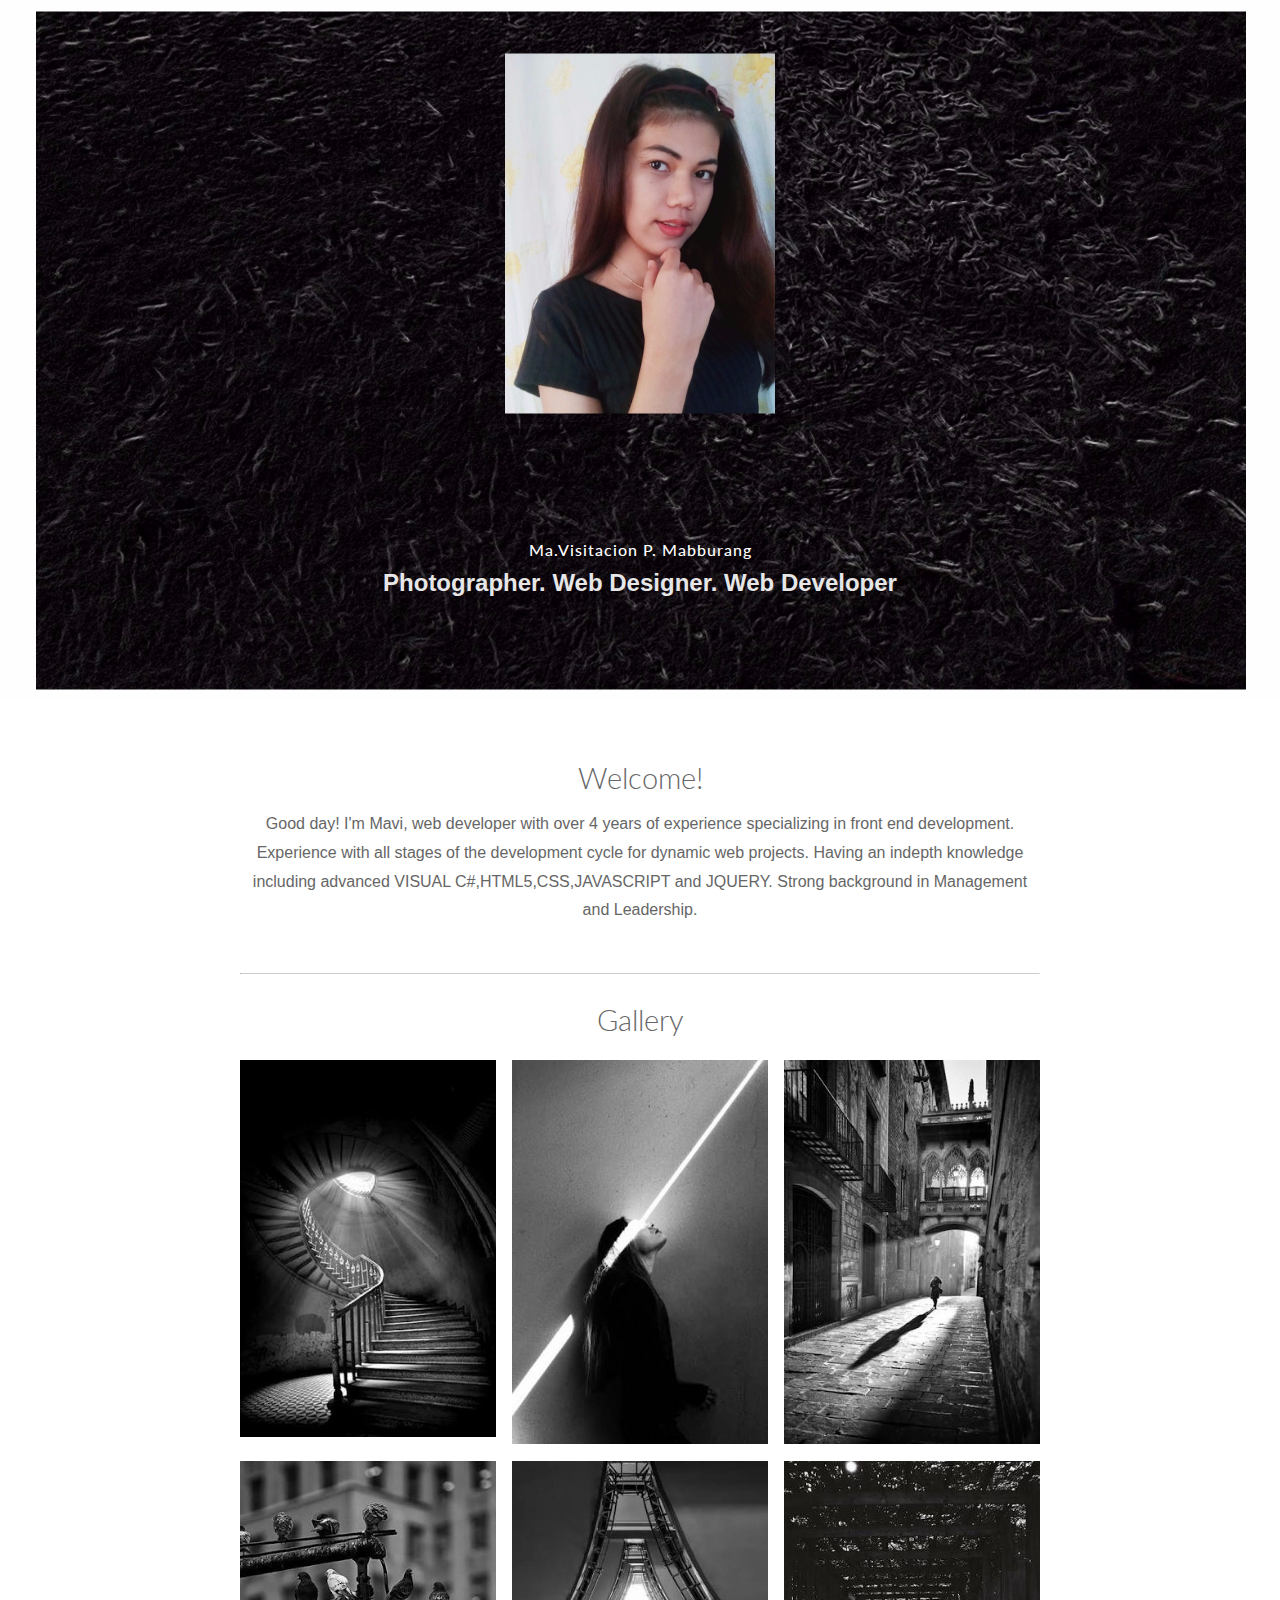
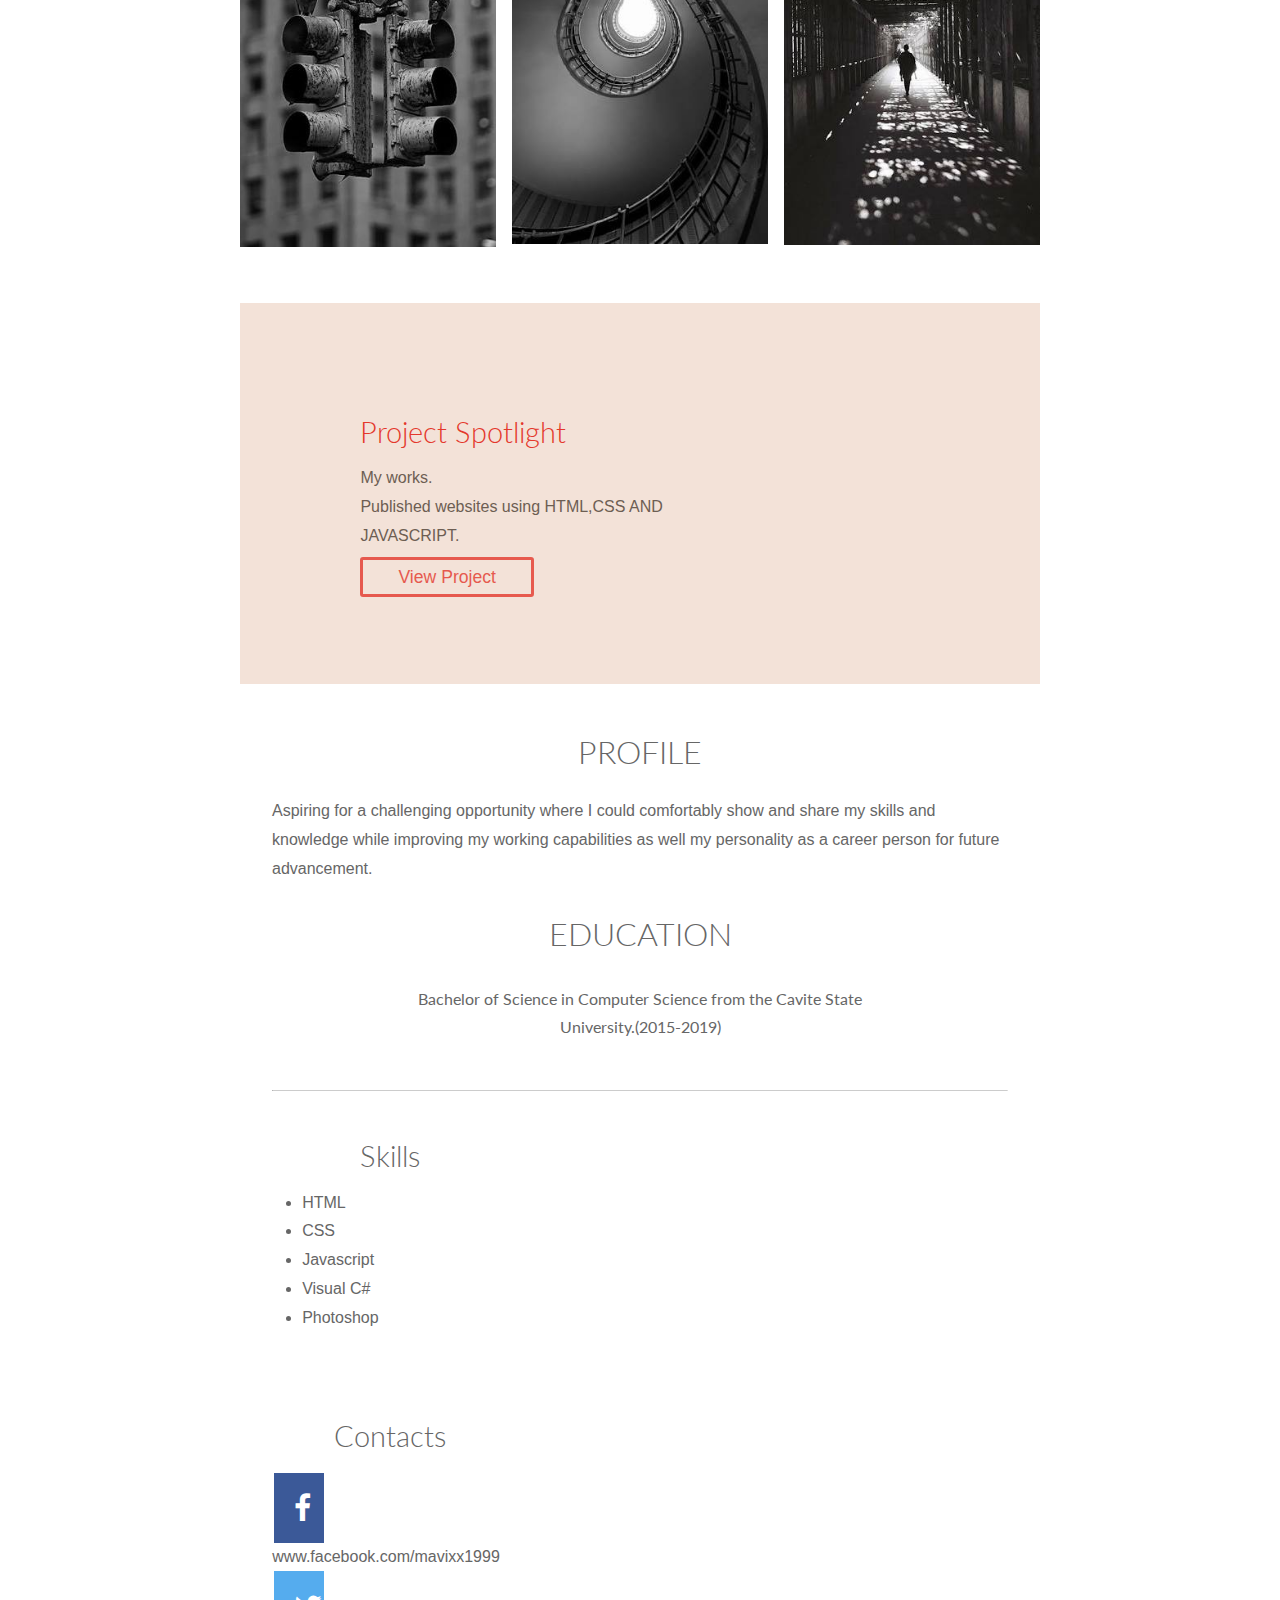
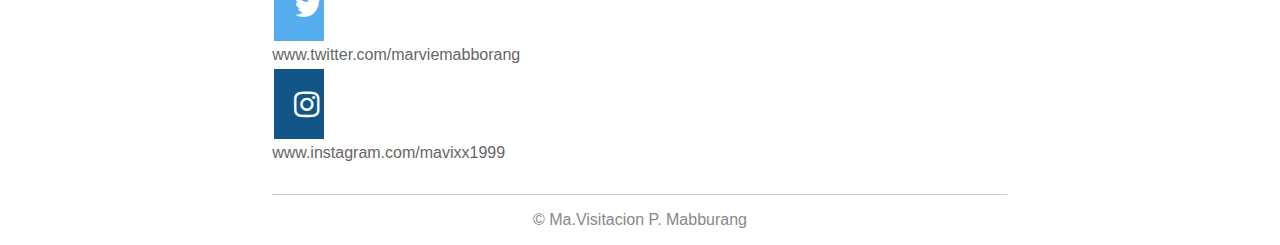
==== docs/index.html @ 079602b8 "Add files via upload" ====
<!DOCTYPE html>
<html lang="en">
<head>
	<meta charset="utf-8" />
	<title>Resume</title>
	<meta name="viewport" content="width=device-width, initial-scale=1.0"/>
	<!--Custom fonts. To improve load times, remove this and update the h1 styling in style.css--> 
	<link href='http://fonts.googleapis.com/css?family=Lato:300,700' rel='stylesheet' type='text/css'>
<link rel="stylesheet" href="https://cdnjs.cloudflare.com/ajax/libs/font-awesome/4.7.0/css/font-awesome.min.css">
	<!-- stylesheets -->
	<link rel="stylesheet" href="style.css" type="text/css" />
	<!-- favicon -->
	<link rel="shortcut icon" href="img/favicon.ico">
	
</head>
<style>
.fa {
  padding: 20px;
  font-size: 30px;
  width: 50px;
  text-align: center;
  text-decoration: none;
  margin: 5px 2px;
}

.fa:hover {
    opacity: 0.7;
}

.fa-facebook {
  background: #3B5998;
  color: white;
}

.fa-twitter {
  background: #55ACEE;
  color: white;
}

.fa-instagram {
  background: #125688;
  color: white;
}
</style>
<body>
	
	<!-- Header-->
	<header>
		<h1 style="font-size:100%;">Ma.Visitacion P. Mabburang</h1>
		<p><strong>Photographer. Web Designer. Web Developer</strong></p>
	</header>
	
	<div class="container">
		
		<!-- Introduction-->
		<section class="center">
			<h1>Welcome!</h1>
			<p>Good day! I'm Mavi, web developer with over 4 years of experience specializing in front end development. Experience with all stages of the development cycle for dynamic web projects. Having an indepth knowledge including advanced VISUAL C#,HTML5,CSS,JAVASCRIPT and JQUERY. Strong background in Management and Leadership. 
			</p>
		</section>
		
		<hr>
		
		<!-- Gallery Block-->
		<section class="gallery">
			<h1 class="center">Gallery</h1>
			<div class="row">
				<a href="#"><img src="img/1.jpg" class="grid-2"></a>
				<a href="#"><img src="img/2.jpg" class="grid-2"></a>
				<a href="#"><img src="img/3.jpg" class="grid-2"></a>
				<a href="#"><img src="img/4.jpg" class="grid-2"></a>
				<a href="#"><img src="img/5.jpg" class="grid-2"></a>
				<a href="#"><img src="img/6.jpg" class="grid-2"></a>
			</div>
		</section>
	
	<!-- Spotlight -->
	<section class="spotlight">
		<div class="container">
			<div class="row">
				<div class="grid-4">
				</div>
				<div class="grid-4">
					<h1>Project Spotlight</h1>
					<p style="font-size:100%;">My works.</br> Published websites using HTML,CSS AND JAVASCRIPT.</p>
					<a href="2.html">View Project</a>

				</div>
			</div>
		</div>
	</section>
	
	
	<!-- New container-->
	<div class="container">
		<section class="Profile">	
			<center><h2 style="font-size:200%;">PROFILE</h2></center>
			<p> Aspiring for a challenging opportunity where I could comfortably show and share my skills and knowledge while improving my working capabilities as well my personality as a career person for future advancement.</p>
		</section>
	
		<section class="education">	
			<h2 style="font-size:200%;">EDUCATION</h2>
			<p>Bachelor of Science in Computer Science from the Cavite State University.(2015-2019)</p>
		</section>
		<hr>
		
		<section>
			<!--List of skills-->
			<div class="row">
				<div class="grid-2">
					<center><h1>Skills</h1></center>
					<ul>
						<li>HTML</li>
						<li>CSS</li>
						<li>Javascript</li>
						<li>Visual C#</li>
						<li>Photoshop</li>
					</ul>
				</br></br></br>
				<center><h1>Contacts</h1></center>
<a href="#" class="fa fa-facebook"></a>www.facebook.com/mavixx1999</br>
<a href="#" class="fa fa-twitter"></a>www.twitter.com/marviemabborang</br>
<a href="#" class="fa fa-instagram"></a>www.instagram.com/mavixx1999</a></br>
      
           </div>
			</div>
		</section>
		<section>
		
		
		
		<!--Footer-->
		<footer class="center">
			<hr>
			<span>&copy; Ma.Visitacion P. Mabburang</span>
		</footer>
		
	</div><!-- End Container -->
	
</body>
</html>
---- docs/style.css ----
*, *:before, *:after {
  -moz-box-sizing: border-box; -webkit-box-sizing: border-box; box-sizing: border-box;
}
 
body {
  font: 100% sans-serif;
  margin: 0em;
  background-color: #fff;
  color: #666;
}

h1, h2, h3 {
  font-family: 'Lato', sans-serif;
  font-weight: 300;
}

a {
  color: #3d6dbe;
  text-decoration: none;
}

a:focus,
a:hover {
  color: #6594e0;
}

p {
  font-size: 1em;
  line-height: 1.8;
  margin-top: 0em;
}

img {
  max-width: 100%;
}

hr {
  border-top: 1px solid #ccc;
  border-bottom: none;
  margin-top: 3em;
  margin-bottom: 2em;
}

header {
  background-color: #999;
  background-image: url(img/background.jpg);
  background-repeat: no-repeat;
  background-position: center center;
  -webkit-background-size: cover;
  -moz-background-size: cover;
  -o-background-size: cover;
  background-size: cover;
  margin-bottom: 4em;
  text-align: center;
  height: 500px;
 
}

header h1 {
  color: white;
  font-size: 2em;
  margin: 0;
  letter-spacing: 1px;
  opacity: 1;
  text-shadow: 0 3px 0 rgba(0,0,0, 0.5);
  position: relative;
  top: 170px;
  font-weight: 500;
}

header p {
  color: #fff;
  font-size: 1.1em;
  padding-bottom: 1.3em;
  padding-top: .5em;
  opacity: .9;
  position: relative;
  top: 360px;
}

section h1 {
  font-size: 1.8em;
  line-height: 1em;
  margin-bottom: .6em;
}

/* Same font-size and line-height as p element */
section ul li, section ol li {
  font-size: 1em;
  margin-left: -10px;
  line-height: 1.8;
}

footer {
  margin-bottom: 1em;
  color: #888;
}

footer hr {
  margin-top: 2em;
  margin-bottom: 1em;
}

.center {
  text-align: center;
}

@media screen and (min-width: 50em) {
  header {
    height: 700px;
  }
  
  header h1 {
    font-size: 3.2em;
    top: 540px;
  }
  
  header p {
    top: 530px;
    font-size: 1.5em;
  }
}


/* ------------------- Grid -------------------*/

.container {
  max-width: 50em;
  width:92%;
  margin-right: auto;
  margin-left: auto;
}

.row {
  clear: both;
  margin-right: -1%;
  margin-left:  -1%;
  
}

.row:before,
.row:after {
    content: " "; /* 1 */
    display: table; /* 2 */
}

.row:after {
    clear: both;
}

/**
 * For IE 6/7 only
 */
.row {
  *zoom: 1;
}

.grid-1,
.grid-2,
.grid-3,
.grid-4,
.grid-5,
.grid-6 {
  float: left;
  width:100%;
  padding: 0 1%;
  margin-left: auto;
  margin-right: auto;
}

@media screen and (min-width: 40em) {
  .grid-1 { width: 16.6666666%; }
  .grid-2 { width: 33.3333333%; }
  .grid-3 { width: 50%; }
  .grid-4 { width: 66.6666666%; }
  .grid-5 { width: 83.3333333%; }
  .grid-6 { width: 100%; }

}

/* -------------------Custom Blocks----------------- */

/* Gallery */

.gallery [class*="grid-2"], .gallery [class*="grid-3"]  {
  margin-bottom: 1%;
  margin-top: 1%;
  width: 50%;
}

.gallery a img {
  -webkit-transform: translateZ(0); /* Fix chrome pixel shift */
  transition: opacity .2s ease;
  opacity: 1;
}

.gallery a img:hover {
  opacity: .8;
}

@media screen and (min-width: 40em) {
  .gallery .grid-2 {
    width: 33.3333333%;
  }
}


/* Experience */
.experience [class*="row"] {
  border-bottom: dotted 1px #ccc;
  padding-top: 1em;
  padding-bottom: 1em;
}

.experience h2 {
  margin-bottom: 0;
}

.experience h2, .experience p {
  text-align: center;
}

.experience [class*="row"]:last-of-type {
  border: none;
}

@media screen and (min-width: 40em) {
  .experience h2, .experience p {
    text-align: left;
  }
}


/* Education Block */
.education {
  font-family: "Lato", sans-serif;
  line-height: 1.5;
  margin-bottom: 0;
  text-align: center;
  margin: 0 auto;
}

@media screen and (min-width: 40em) {
  .education {
    width: 70%;
  }
}


/* Testimonials */
.testimonial {
  text-align: center;
  margin-bottom: 30px;
}

.testimonial img {
  height: 4em;
  border-radius: 3px;
  margin-left: auto;
  margin-right: auto;
  display: block;
  margin-top: 40px;
}

.testimonial p {
  font-style: italic;
  color: #888;
  margin-top:  -15px;
}

/* Spotlight */
.spotlight {
  background-color: #f3e2d8;
  padding: 3em 1em;
  margin-top: 3em;
  margin-bottom: 3em;
  text-align: center;
}

.spotlight img {
  width: 60%;
  max-width: 250px;
  margin-left: auto;
  margin-right: auto;
  display: block;
}

.spotlight h1 {
  color: #e4382c;
}

.spotlight p {
  color: #6d5e53;
  font-size: 1.1em;
}

.spotlight a {
  background-color: transparent;
  border: 3px solid #e4382c;
  padding: 7px 35px;
  border-radius: 3px;
  color: #e4382c;
  font-size: 1.1em;
  opacity: .8;
  margin-bottom: 10px;
}

.spotlight a:hover {
  opacity: 1;
  cursor: pointer;
}

@media screen and (min-width: 40em) {
  .spotlight {
    padding: 6em;
    text-align: left;
  }
  
  .spotlight h1, .spotlight p {
    text-align: left;
  }
  
}
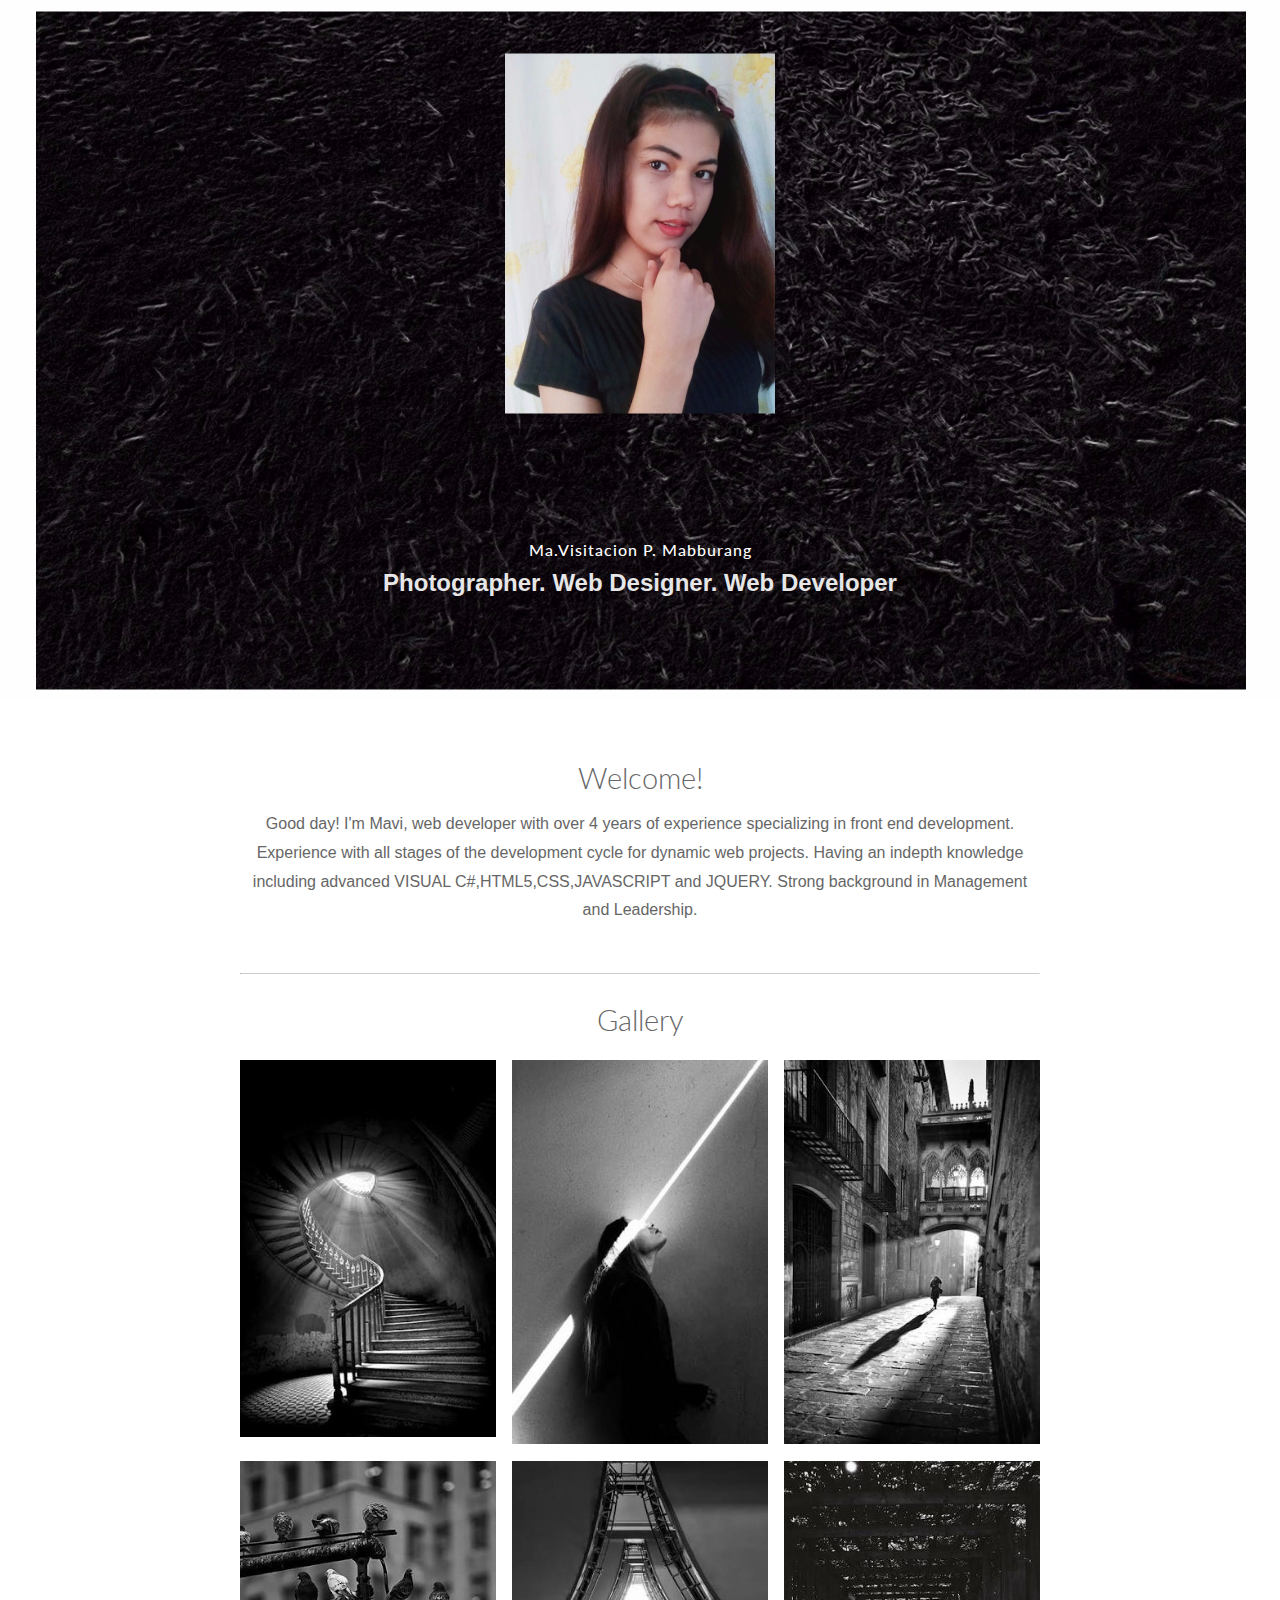
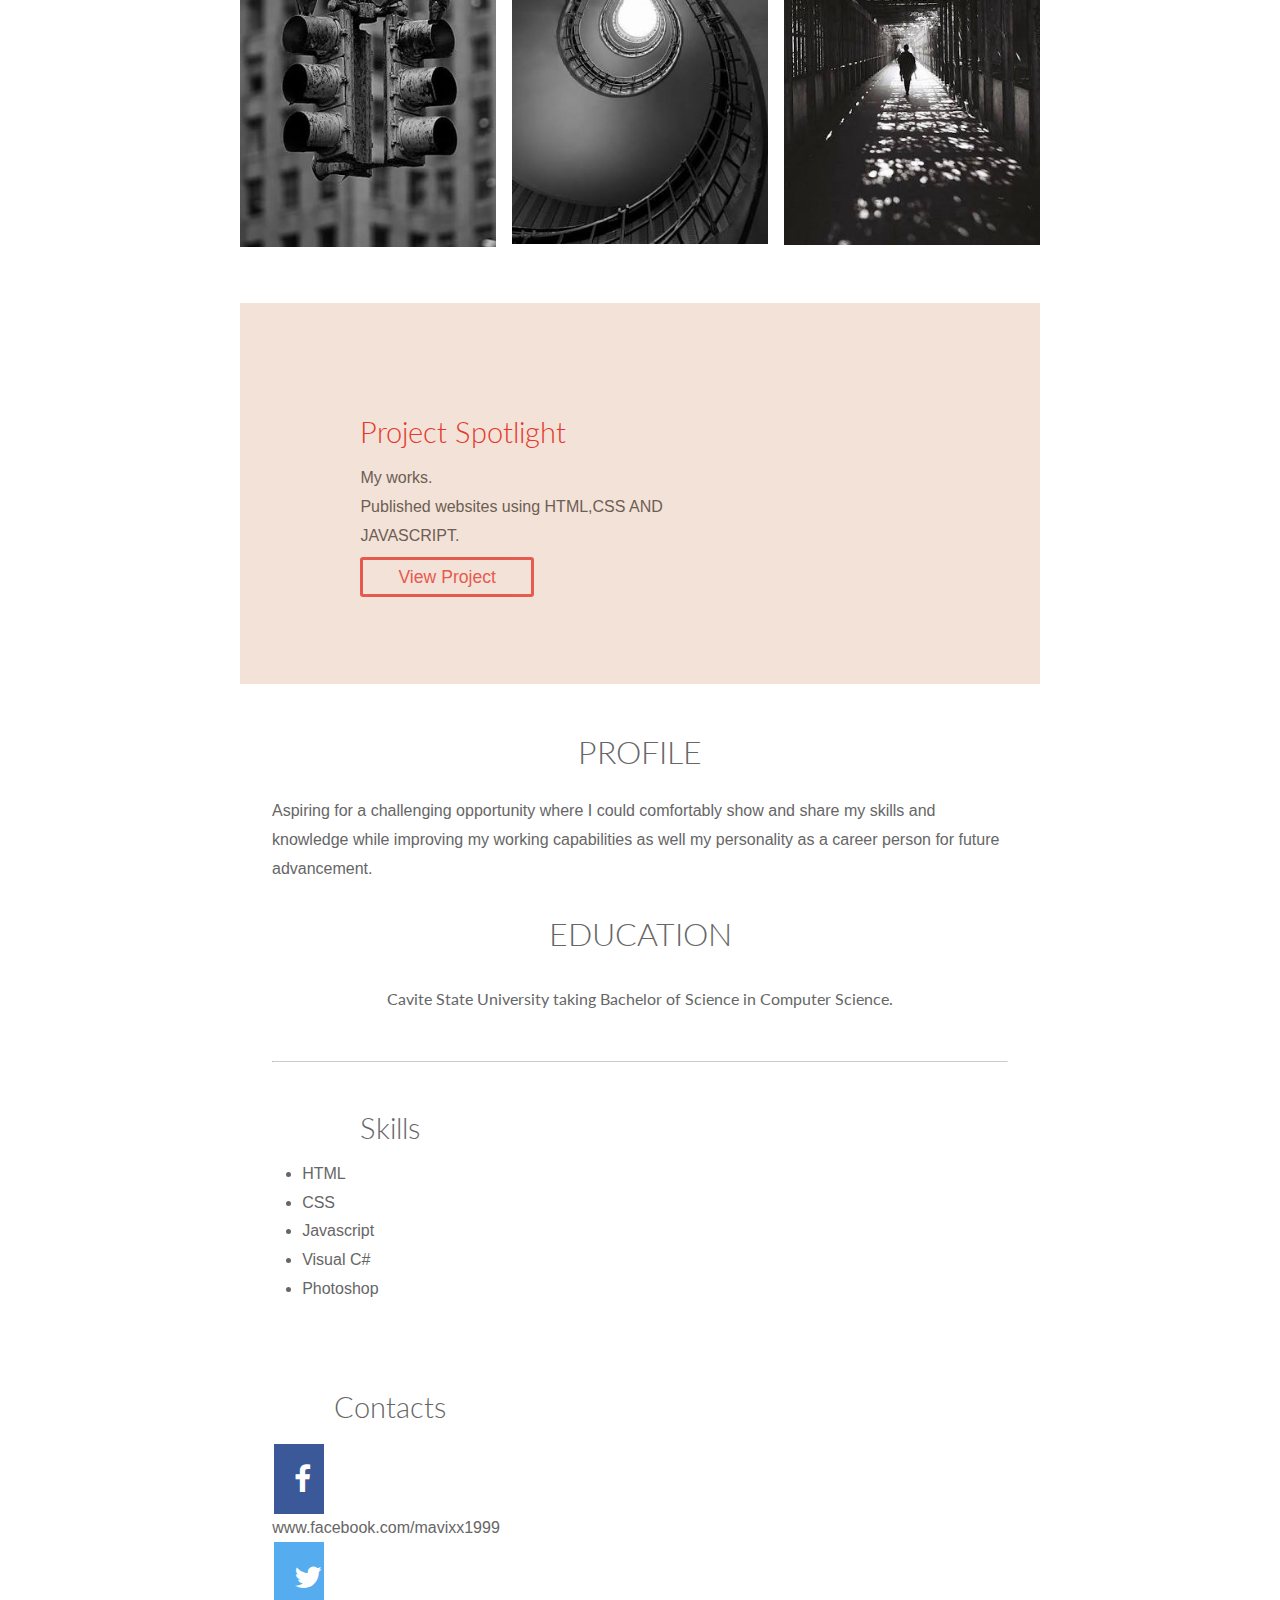
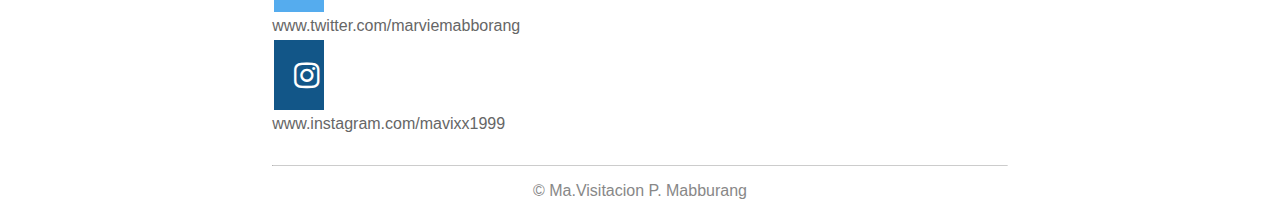
==== commit 71fcf543: "Update index.html" ====
--- a/docs/index.html
+++ b/docs/index.html
@@ -100,7 +100,7 @@
 	
 		<section class="education">	
 			<h2 style="font-size:200%;">EDUCATION</h2>
-			<p>Bachelor of Science in Computer Science from the Cavite State University.(2015-2019)</p>
+			<p>Cavite State University taking Bachelor of Science in Computer Science.</p>
 		</section>
 		<hr>
 		
